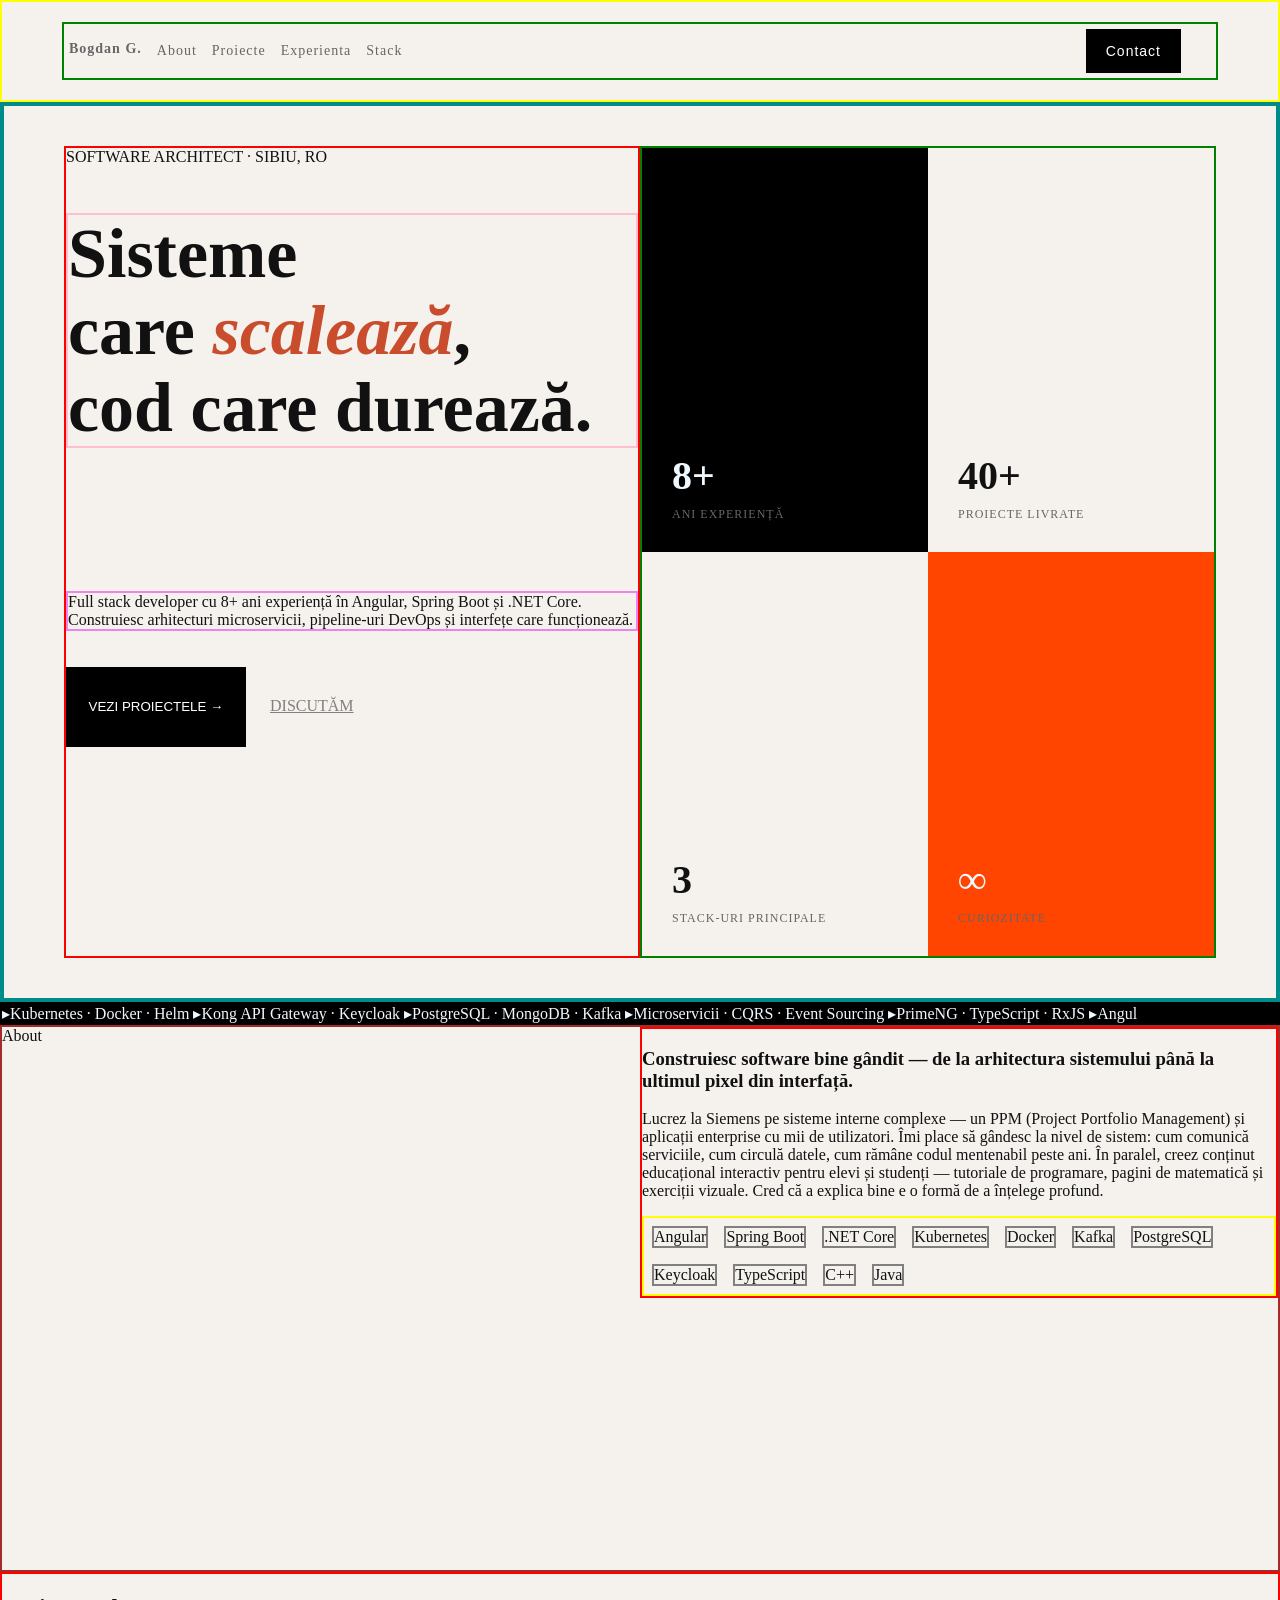
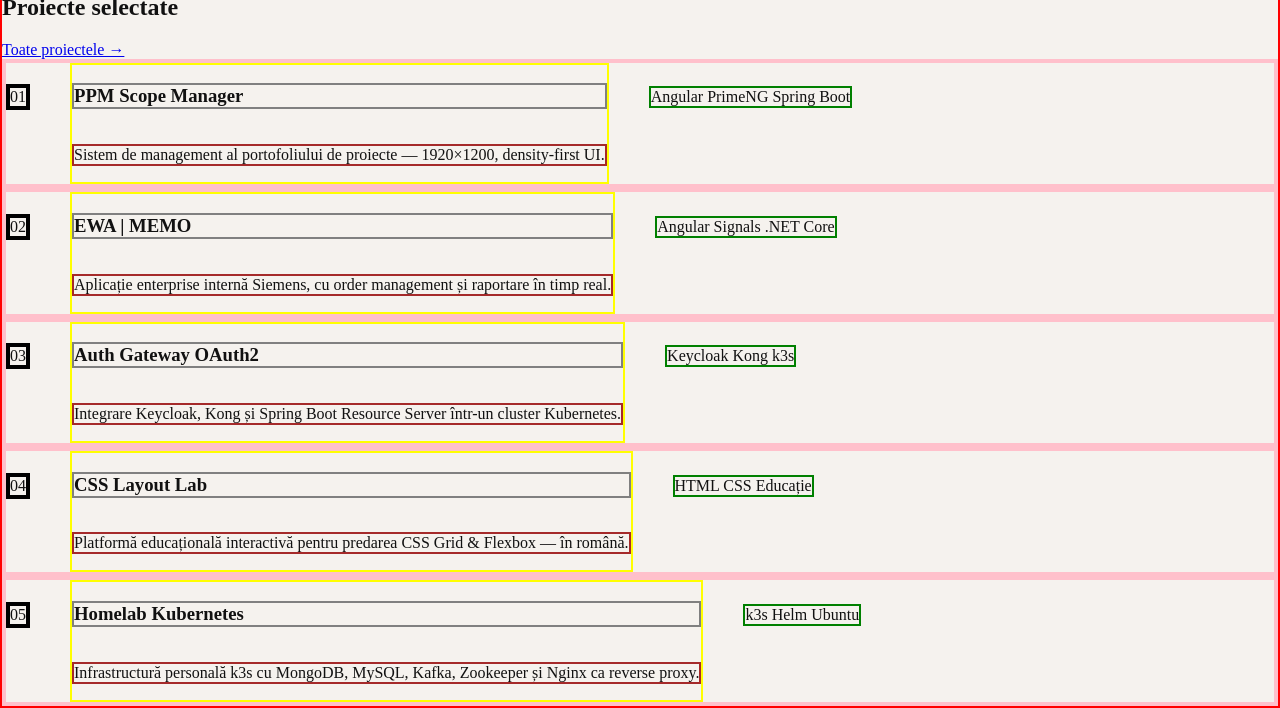
==== index.html @ a834d42c "prima versiune site" ====
<!DOCTYPE html>
<html lang="en">

<head>
    <meta charset="UTF-8">
    <meta name="viewport" content="width=device-width, initial-scale=1.0">
    <title>Document</title>
    <link rel="stylesheet" href="style.css">
</head>

<body >
    <div class="div-container">
    <header class="header-container">
        <h2 class="header-item">Bogdan G.</h2>
        <p class="header-item stergere">About</p>
        <p class="header-item stergere">Proiecte</p>
        <p class="header-item stergere">Experienta</p>
        <p class="header-item stack stergere">Stack</p>
        <button class="header-item contact-btn">Contact</button>
    </header>
   </div>
    


  <main class="container-software"><div class="left">
    <div class="subtitle">SOFTWARE ARCHITECT · SIBIU, RO</div>

    <h1 class="sisteme">
      Sisteme<br>
      care <span>scalează</span>,<br>
      cod care durează.
    </h1>

    <p class="description">
      Full stack developer cu 8+ ani experiență în Angular, Spring Boot și .NET Core.
      Construiesc arhitecturi microservicii, pipeline-uri DevOps și interfețe care funcționează.
    </p>
    <button class="btn">
  VEZI PROIECTELE →
</button>
<a href="#contact" class="link">
  DISCUTĂM
</a>
  </div>

  
  <div class="right">
    <div class="box black">
      8+ 
      <small>ANI EXPERIENȚĂ</small>
    </div>

    <div class="box light">
      40+
      <small>PROIECTE LIVRATE</small>
    </div>

    <div class="box light"> 3
        <small>STACK-URI PRINCIPALE</small>
    </div>
    <div class="box accent"> ∞
        <small>CURIOZITATE</small>
    </div>
  </div>

</main>
  <section class="section-container"> ▸Kubernetes · Docker · Helm
▸Kong API Gateway · Keycloak
▸PostgreSQL · MongoDB · Kafka
▸Microservicii · CQRS · Event Sourcing
▸PrimeNG · TypeScript · RxJS
▸Angul</section>
<section class="about-container"> <article class="about-item">About</article>
<article class="text"><h1>Construiesc software bine gândit — de la arhitectura sistemului până la ultimul pixel din interfață.</h1>
<p>Lucrez la Siemens pe sisteme interne complexe — un PPM (Project Portfolio Management) și aplicații enterprise cu mii de utilizatori. Îmi place să gândesc la nivel de sistem: cum comunică serviciile, cum circulă datele, cum rămâne codul mentenabil peste ani.

În paralel, creez conținut educațional interactiv pentru elevi și studenți — tutoriale de programare, pagini de matematică și exerciții vizuale. Cred că a explica bine e o formă de a înțelege profund.</p>
<div class="cutii">
    <p class="cutie">Angular</p>
    <p class="cutie">Spring Boot</p>
    <p class="cutie">.NET Core</p>
    <p class="cutie">Kubernetes</p>
    <p class="cutie">Docker</p>
    <p class="cutie">Kafka</p>
    <p class="cutie">PostgreSQL</p>
    <p class="cutie">Keycloak</p>
    <p  class="cutie">TypeScript</p>
    <p class="cutie">C++</p>
    <p class="cutie">Java</p>
</div></article>

</section>

<section class="projects-section">
    <div class="projects-header">
      <h2>Proiecte selectate</h2>
      <a href="#">Toate proiectele →</a>
    </div>


  <article class="project-item">
    <div class="project-number">01</div>
    <div class="project-content">
      <h3>PPM Scope Manager</h3>
      <p class="project-description">
        Sistem de management al portofoliului de proiecte — 1920×1200, density-first UI.
      </p>
     
    </div>
     <div class="project-tags">
        <span class="project-tag">Angular</span>
        <span class="project-tag">PrimeNG</span>
        <span class="project-tag">Spring Boot</span>
      </div>
  </article>

  <article class="project-item">
    <div class="project-number">02</div>
    <div class="project-content">
      <h3>EWA | MEMO</h3>
      <p class="project-description">
        Aplicație enterprise internă Siemens, cu order management și raportare în timp real.
      </p>
      
    </div>
    <div class="project-tags">
        <span class="project-tag">Angular</span>
        <span class="project-tag">Signals</span>
        <span class="project-tag">.NET Core</span>
      </div>
  </article>

  <article class="project-item">
    <div class="project-number">03</div>
    <div class="project-content">
      <h3>Auth Gateway OAuth2</h3>
      <p class="project-description">
        Integrare Keycloak, Kong și Spring Boot Resource Server într-un cluster Kubernetes.
      </p>
     
    </div> <div class="project-tags">
        <span class="project-tag">Keycloak</span>
        <span class="project-tag">Kong</span>
        <span class="project-tag">k3s</span>
      </div>
  </article>

  <article class="project-item">
    <div class="project-number">04</div>
    <div class="project-content">
      <h3>CSS Layout Lab</h3>
      <p class="project-description">
        Platformă educațională interactivă pentru predarea CSS Grid &amp; Flexbox — în română.
      </p>
      
    </div><div class="project-tags">
        <span class="project-tag">HTML</span>
        <span class="project-tag">CSS</span>
        <span class="project-tag">Educație</span>
      </div>
  </article>

  <article class="project-item">
    <div class="project-number">05</div>
    <div class="project-content">
      <h3>Homelab Kubernetes</h3>
      <p class="project-description">
        Infrastructură personală k3s cu MongoDB, MySQL, Kafka, Zookeeper și Nginx ca reverse proxy.
      </p>
     
    </div> <div class="project-tags">
        <span class="project-tag">k3s</span>
        <span class="project-tag">Helm</span>
        <span class="project-tag">Ubuntu</span>
      </div>
  </article>

</section>  
  
</body>
</html>



</html>
---- style.css ----
* {
    box-sizing: border-box;
}
body {
    margin: 0;
    font-family: Georgia, serif;
    background: #f5f2ee;
    color: #111;
}
.div-container {
    border: 2px solid yellow;
    padding: 20px 60px;
    
}

.header-container {
    border: 2px solid green;
    display: flex;
    flex-direction: row;
    padding: 5px 5px;
    gap: 15px;
}

.header-item {
    border: 2px solid red;
    border: none;
    color: #666;
    font-size: 14px;
    letter-spacing: 1px;
}


.contact-btn {
    
    margin-left: auto;
    background: black;
    color: white;
    padding: 10px 20px;
    border: none;
}
.sisteme {
    font-size: 70px;
    line-height: 1.1;
    font-weight: bold;
}

 @media (max-width: 768px) {
    .stergere {
        display: none;
    }
   

}

.container-software{
    border: solid 4px darkcyan;
    display: grid;
    grid-template-rows: 1fr 1fr;
    grid-template-columns: 1fr 1fr;
  grid-template-areas: "left right"
                         "left right"
                         "section section";
  height:100vh;
width: 100vw;  
padding: 40px 60px;
}
.left{ border: solid 2px red;
    grid-area: left;
    
    
}
.right{border: 2px solid green;
    grid-area: right;
    display: grid;
    grid-template-columns: 1fr 1fr;
    
    
   
   
}

.box {
  display: flex;
  flex-direction: column;
   justify-content: flex-end;
  align-items: flex-start;  
  padding: 30px;
  font-weight: bold;
    padding: 30px;
    font-size: 40px;
    font-family: Georgia, serif;
}
.box small {
    font-size: 12px;
    letter-spacing: 1px;
    color: #666;
    margin-top: 8px;
     font-weight: 400;
}
.black{background-color: black;
color: aliceblue;}
.accent{ background-color: orangered;
color: aliceblue;}
.sisteme span {
    color: #c94c2c;
    font-style: italic;
}
.description{border: 2px solid violet;
margin-top: 10%;}
.sisteme{border: 2px solid pink;
margin-bottom: 25%;}
.btn{ width: 180px;
height: 80px;
    background: black;
    color: white;
    padding: 12px 20px;
    border: none;
    margin-top: 20px;
}

.link {
    margin-left: 20px;
    color: #111;
}
.link{color:grey}
.contact-btn{margin-right: 30px;}
@media(max-width: 902px){
    .right{display: none;}
    .left{width: 100vw; }
    .container-software{margin-right: 2px; padding-right: 20px;}
}

.section-container{
    border: 2px solid black;
    grid-area: section;
background-color: black;
color: aliceblue;
}
.about-container{border: 2px solid brown; display: grid;
    grid-template-columns: 1fr 1fr;
    grid-template-rows: 1fr 1fr;
     grid-template-areas:"about text" ;}
.about-item{grid-area: about;}
.text{grid-area:text;
border:solid 2px red}
.cutii{border: 2px solid yellow; 
    display: flex;
flex-direction: row;
flex-wrap: wrap;}
.cutie{border: 2px grey solid;margin: 8px 8px;}
@media(max-width: 902px){
  .about-container{display: flex;
   flex-direction: column ;} 
}



.projects-section{
    border: 2px solid red;
}
.project-header{border: solid 2px green;}
.project-number{grid-area: number;
border: solid 4px black;}
.project-content{grid-area: content; border: solid 2px yellow;  display: flex; flex-direction: column;}
.project-description{grid-area: description; border: solid 2px brown;}
.project-tags{grid-area:tags; border: solid 2px green;}
.project-item{border: solid 4px pink; display:flex; flex-direction: row; align-items: first baseline; gap: 40px 40px;
    }
    h3{border: solid 2px grey;}


.project-item .project-number {
  animation: fadeUp 0.6s ease forwards;
  animation-delay: 0.1s;
}

.project-item h3 {
  animation: fadeUp 0.6s ease forwards;
  animation-delay: 0.3s;
}

.project-item .project-description {
  animation: fadeUp 0.6s ease forwards;
  animation-delay: 0.5s;
}

.project-item .project-tags {
  animation: fadeUp 0.6s ease forwards;
  animation-delay: 0.7s;
}
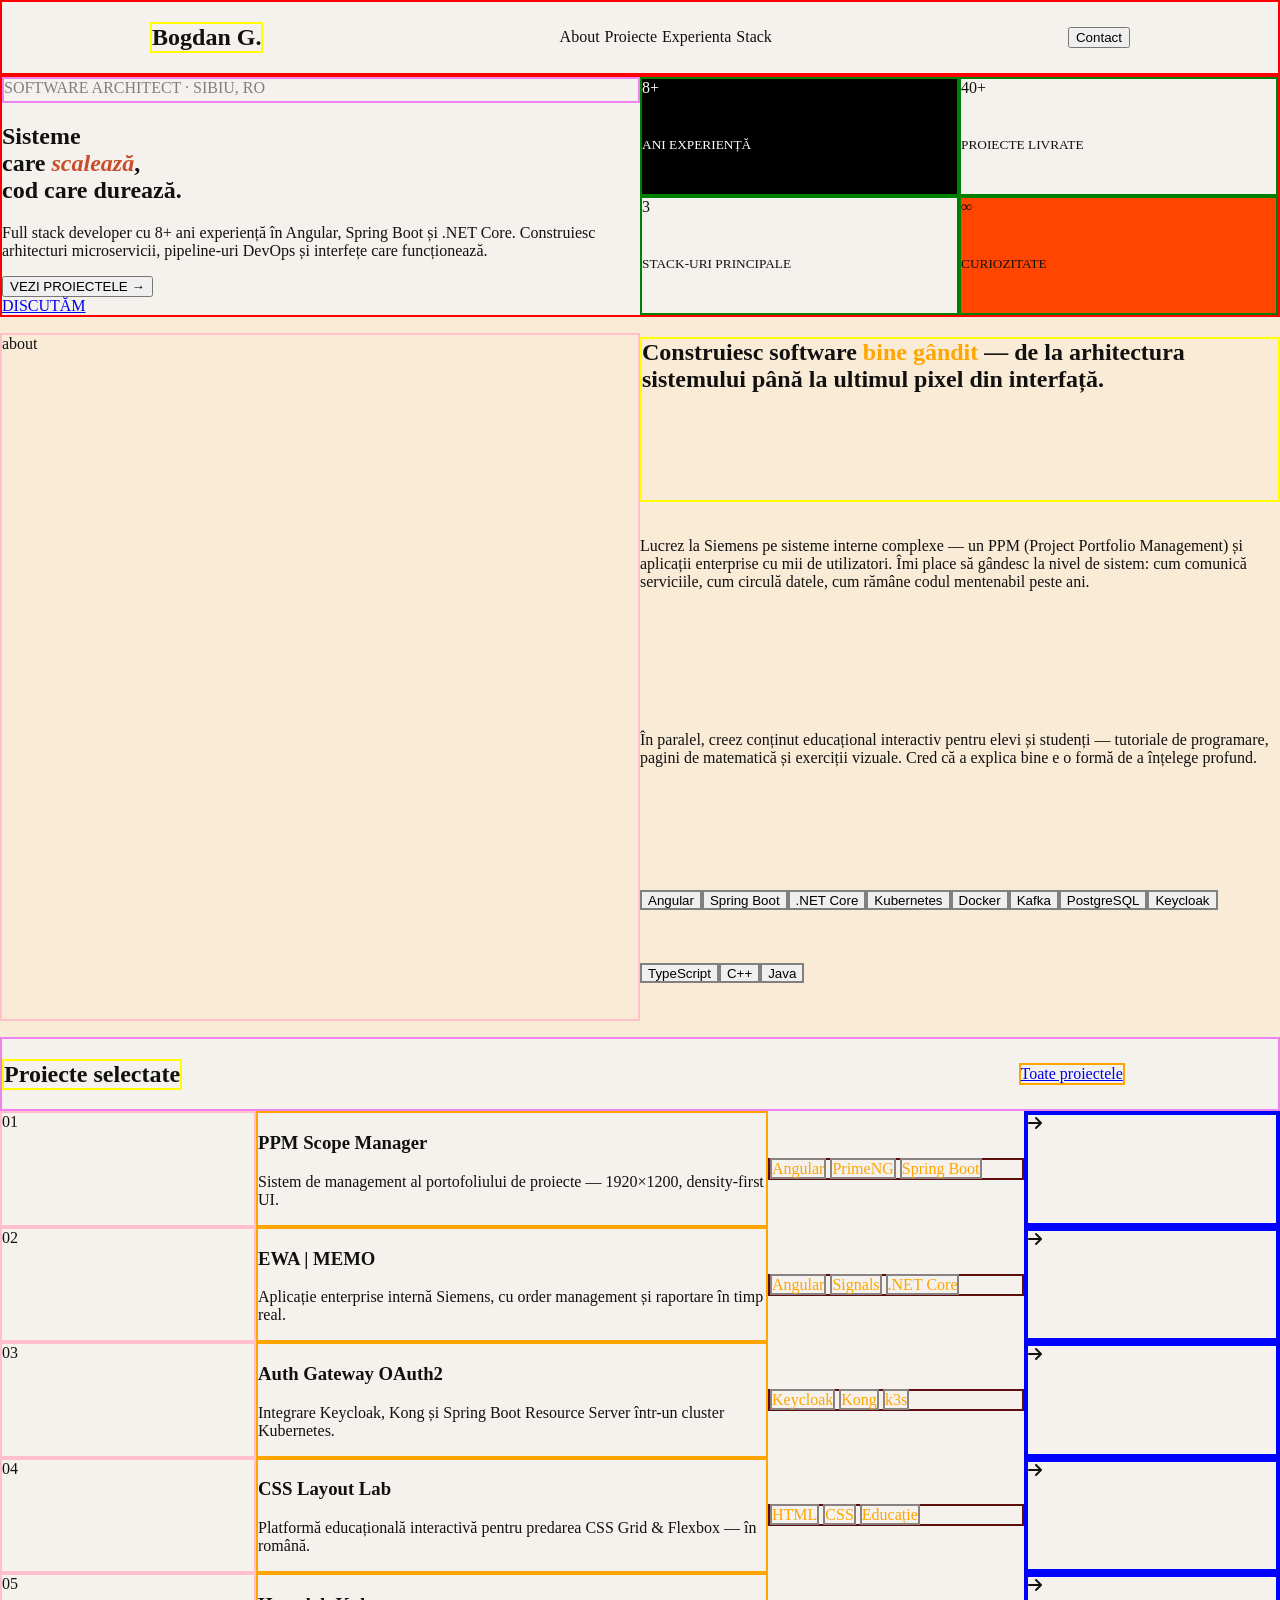
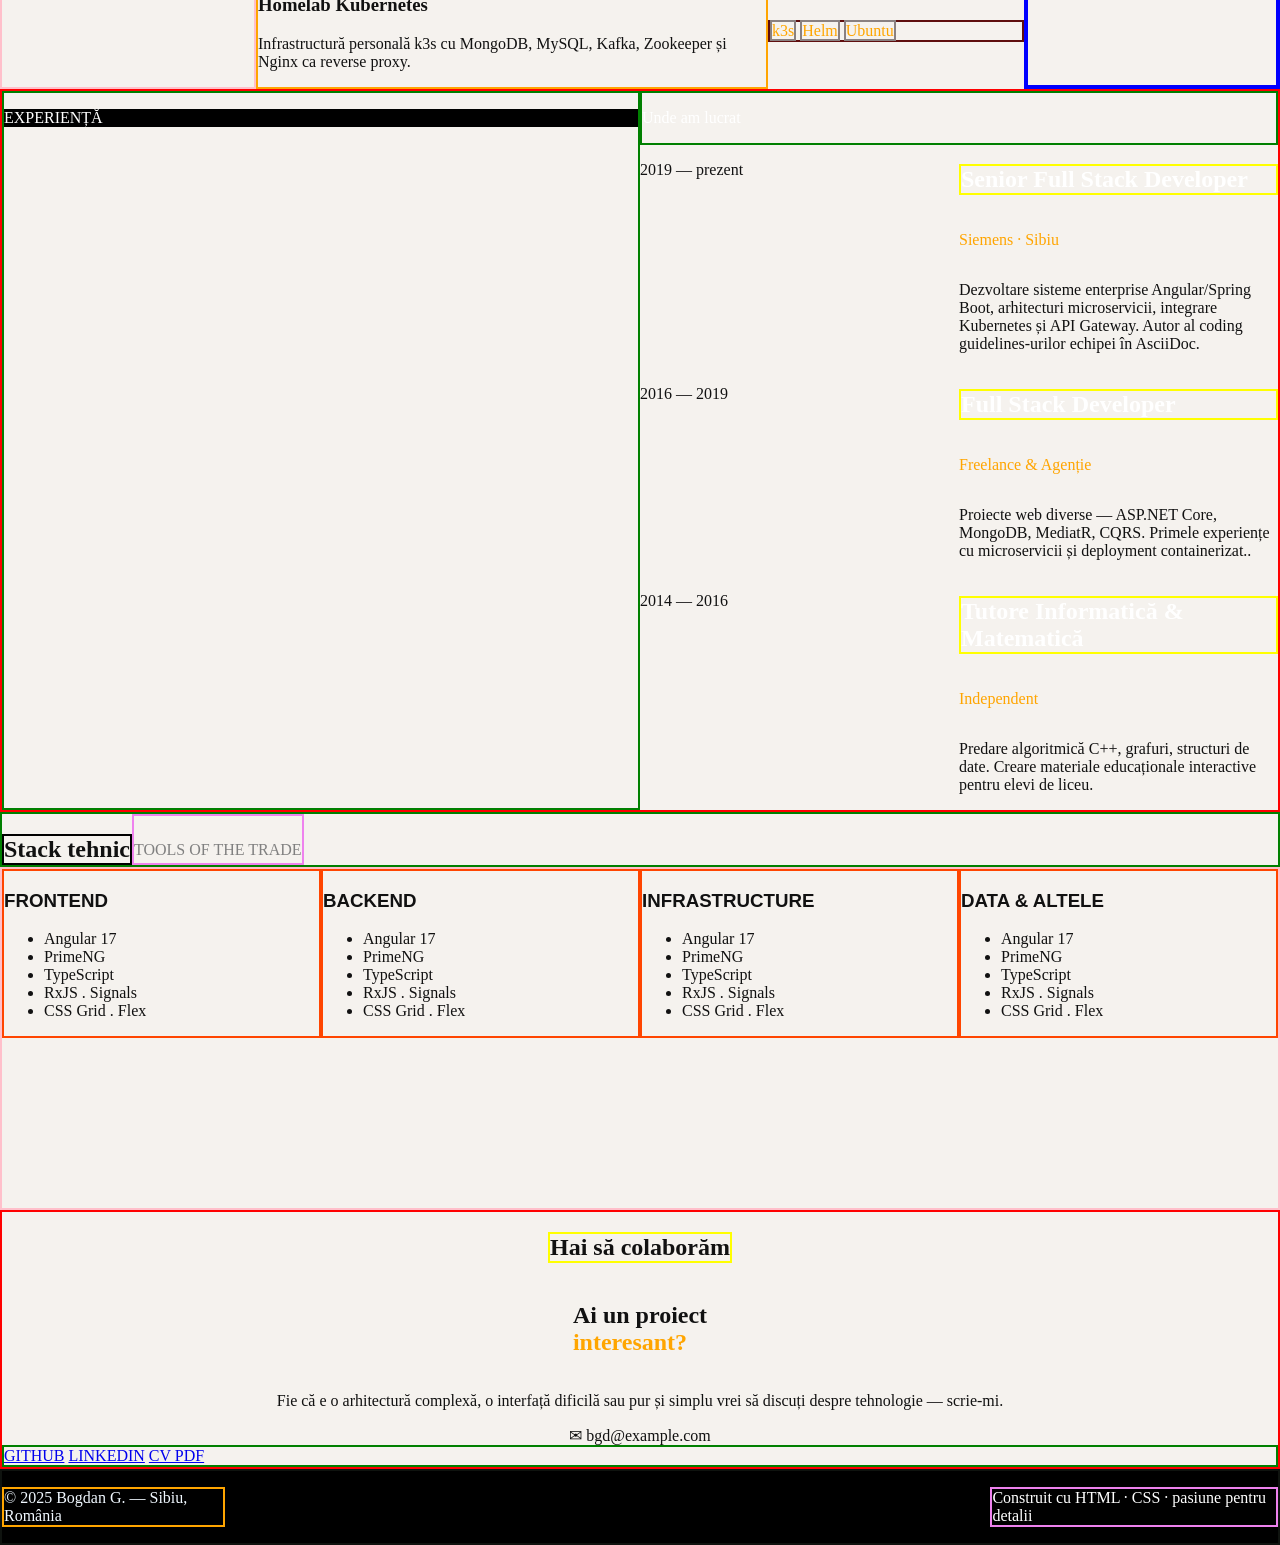
==== commit db920260: "no message" ====
--- a/index.html
+++ b/index.html
@@ -6,180 +6,297 @@
     <meta name="viewport" content="width=device-width, initial-scale=1.0">
     <title>Document</title>
     <link rel="stylesheet" href="style.css">
+    <link rel="stylesheet" href="https://cdnjs.cloudflare.com/ajax/libs/font-awesome/6.5.2/css/all.min.css">
 </head>
 
-<body >
-    <div class="div-container">
+<body>
     <header class="header-container">
         <h2 class="header-item">Bogdan G.</h2>
-        <p class="header-item stergere">About</p>
-        <p class="header-item stergere">Proiecte</p>
-        <p class="header-item stergere">Experienta</p>
-        <p class="header-item stack stergere">Stack</p>
-        <button class="header-item contact-btn">Contact</button>
+        <div class=" details-container">
+            <p>About</p>
+            <p>Proiecte</p>
+            <p>Experienta</p>
+            <p>Stack</p>
+        </div>
+        <button class=" btn">Contact</buttonn>
     </header>
-   </div>
-    
-
-
-  <main class="container-software"><div class="left">
-    <div class="subtitle">SOFTWARE ARCHITECT · SIBIU, RO</div>
-
-    <h1 class="sisteme">
-      Sisteme<br>
-      care <span>scalează</span>,<br>
-      cod care durează.
-    </h1>
-
-    <p class="description">
-      Full stack developer cu 8+ ani experiență în Angular, Spring Boot și .NET Core.
-      Construiesc arhitecturi microservicii, pipeline-uri DevOps și interfețe care funcționează.
-    </p>
-    <button class="btn">
-  VEZI PROIECTELE →
-</button>
-<a href="#contact" class="link">
-  DISCUTĂM
-</a>
-  </div>
-
-  
-  <div class="right">
-    <div class="box black">
-      8+ 
-      <small>ANI EXPERIENȚĂ</small>
-    </div>
-
-    <div class="box light">
-      40+
-      <small>PROIECTE LIVRATE</small>
-    </div>
-
-    <div class="box light"> 3
-        <small>STACK-URI PRINCIPALE</small>
-    </div>
-    <div class="box accent"> ∞
-        <small>CURIOZITATE</small>
-    </div>
-  </div>
-
-</main>
-  <section class="section-container"> ▸Kubernetes · Docker · Helm
-▸Kong API Gateway · Keycloak
-▸PostgreSQL · MongoDB · Kafka
-▸Microservicii · CQRS · Event Sourcing
-▸PrimeNG · TypeScript · RxJS
-▸Angul</section>
-<section class="about-container"> <article class="about-item">About</article>
-<article class="text"><h1>Construiesc software bine gândit — de la arhitectura sistemului până la ultimul pixel din interfață.</h1>
-<p>Lucrez la Siemens pe sisteme interne complexe — un PPM (Project Portfolio Management) și aplicații enterprise cu mii de utilizatori. Îmi place să gândesc la nivel de sistem: cum comunică serviciile, cum circulă datele, cum rămâne codul mentenabil peste ani.
-
-În paralel, creez conținut educațional interactiv pentru elevi și studenți — tutoriale de programare, pagini de matematică și exerciții vizuale. Cred că a explica bine e o formă de a înțelege profund.</p>
-<div class="cutii">
-    <p class="cutie">Angular</p>
-    <p class="cutie">Spring Boot</p>
-    <p class="cutie">.NET Core</p>
-    <p class="cutie">Kubernetes</p>
-    <p class="cutie">Docker</p>
-    <p class="cutie">Kafka</p>
-    <p class="cutie">PostgreSQL</p>
-    <p class="cutie">Keycloak</p>
-    <p  class="cutie">TypeScript</p>
-    <p class="cutie">C++</p>
-    <p class="cutie">Java</p>
-</div></article>
-
-</section>
-
-<section class="projects-section">
-    <div class="projects-header">
-      <h2>Proiecte selectate</h2>
-      <a href="#">Toate proiectele →</a>
-    </div>
-
-
-  <article class="project-item">
-    <div class="project-number">01</div>
-    <div class="project-content">
-      <h3>PPM Scope Manager</h3>
-      <p class="project-description">
-        Sistem de management al portofoliului de proiecte — 1920×1200, density-first UI.
-      </p>
-     
-    </div>
-     <div class="project-tags">
-        <span class="project-tag">Angular</span>
-        <span class="project-tag">PrimeNG</span>
-        <span class="project-tag">Spring Boot</span>
-      </div>
-  </article>
-
-  <article class="project-item">
-    <div class="project-number">02</div>
-    <div class="project-content">
-      <h3>EWA | MEMO</h3>
-      <p class="project-description">
-        Aplicație enterprise internă Siemens, cu order management și raportare în timp real.
-      </p>
-      
-    </div>
-    <div class="project-tags">
-        <span class="project-tag">Angular</span>
-        <span class="project-tag">Signals</span>
-        <span class="project-tag">.NET Core</span>
-      </div>
-  </article>
-
-  <article class="project-item">
-    <div class="project-number">03</div>
-    <div class="project-content">
-      <h3>Auth Gateway OAuth2</h3>
-      <p class="project-description">
-        Integrare Keycloak, Kong și Spring Boot Resource Server într-un cluster Kubernetes.
-      </p>
-     
-    </div> <div class="project-tags">
-        <span class="project-tag">Keycloak</span>
-        <span class="project-tag">Kong</span>
-        <span class="project-tag">k3s</span>
-      </div>
-  </article>
-
-  <article class="project-item">
-    <div class="project-number">04</div>
-    <div class="project-content">
-      <h3>CSS Layout Lab</h3>
-      <p class="project-description">
-        Platformă educațională interactivă pentru predarea CSS Grid &amp; Flexbox — în română.
-      </p>
-      
-    </div><div class="project-tags">
-        <span class="project-tag">HTML</span>
-        <span class="project-tag">CSS</span>
-        <span class="project-tag">Educație</span>
-      </div>
-  </article>
-
-  <article class="project-item">
-    <div class="project-number">05</div>
-    <div class="project-content">
-      <h3>Homelab Kubernetes</h3>
-      <p class="project-description">
-        Infrastructură personală k3s cu MongoDB, MySQL, Kafka, Zookeeper și Nginx ca reverse proxy.
-      </p>
-     
-    </div> <div class="project-tags">
-        <span class="project-tag">k3s</span>
-        <span class="project-tag">Helm</span>
-        <span class="project-tag">Ubuntu</span>
-      </div>
-  </article>
-
-</section>  
-  
-</body>
-</html>
-
+    <aside class="aside-software">
+
+        <div class="info">
+            <div class="subtitle">SOFTWARE ARCHITECT · SIBIU, RO</div>
+
+            <h1 class="sisteme">
+                Sisteme<br>
+                care <span>scalează</span>,<br>
+                cod care durează.
+            </h1>
+
+            <p class="description">
+                Full stack developer cu 8+ ani experiență în Angular, Spring Boot și .NET Core.
+                Construiesc arhitecturi microservicii, pipeline-uri DevOps și interfețe care funcționează.
+            </p>
+            <button class="btn">
+                VEZI PROIECTELE →
+            </button>
+            <a href="#contact" class="link">
+                DISCUTĂM
+            </a>
+        </div>
+        <div class="box experienta">
+            8+
+            <small>ANI EXPERIENȚĂ</small>
+        </div>
+
+        <div class="box light">
+            40+
+            <small>PROIECTE LIVRATE</small>
+        </div>
+
+        <div class="box stack"> 3
+            <small>STACK-URI PRINCIPALE</small>
+        </div>
+        <div class="box accent"> ∞
+            <small>CURIOZITATE</small>
+        </div>
+
+    </aside>
+
+    <main>
+        <section class="profile-container">
+
+            <div class="main-container">
+                <p class="about-container">about</p>
+                <h2 class="construiesc-container">Construiesc software <span> bine gândit </span>— de la arhitectura
+                    sistemului până la
+                    ultimul pixel din interfață.</h2>
+                <p class="lucrez-container">Lucrez la Siemens pe sisteme interne complexe — un PPM (Project Portfolio
+                    Management) și aplicații enterprise cu mii de utilizatori. Îmi place să gândesc la nivel de sistem:
+                    cum
+                    comunică serviciile, cum circulă datele, cum rămâne codul mentenabil peste ani.</p>
+                <p class="paralel-container">În paralel, creez conținut educațional interactiv pentru elevi și studenți
+                    —
+                    tutoriale de programare, pagini de matematică și exerciții vizuale. Cred că a explica bine e o formă
+                    de a
+                    înțelege profund.</p>
+                <div class="cutii">
+                    <button class="cutie">Angular</button>
+                    <button class="cutie">Spring Boot</button>
+                    <button class="cutie">.NET Core</button>
+                    <button class="cutie">Kubernetes</button>
+                    <button class="cutie">Docker</button>
+                    <button class="cutie">Kafka</button>
+                    <button class="cutie">PostgreSQL</button>
+                    <button class="cutie">Keycloak</button>
+                    <button class="cutie">TypeScript</button>
+                    <button class="cutie">C++</button>
+                    <button class="cutie">Java</button>
+                </div>
+            </div>
+        </section>
+
+        <section class="projects-container">
+            <header class="projects-header">
+                <h2 class="header-item">Proiecte selectate</h2>
+                <a href="#" id="nav-proiecte">Toate proiectele</a>
+            </header>
+            <section class="projects-section">
+                <article class="project-item">
+                    <div class="project-number">01</div>
+                    <div class="project-content">
+                        <h3>PPM Scope Manager</h3>
+                        <p class="project-description">
+                            Sistem de management al portofoliului de proiecte — 1920×1200, density-first UI.
+                        </p>
+
+                    </div>
+                    <div class="project-tags">
+                        <span class="project-tag">Angular</span>
+                        <span class="project-tag">PrimeNG</span>
+                        <span class="project-tag">Spring Boot</span>
+                    </div>
+                    <div class="sageata">
+                        <i class="fa-solid fa-arrow-right"></i>
+                    </div>
+                </article>
+                <article class="project-item">
+                    <div class="project-number">02</div>
+                    <div class="project-content">
+                        <h3>EWA | MEMO</h3>
+                        <p class="project-description">
+                            Aplicație enterprise internă Siemens, cu order management și raportare în timp real.
+                        </p>
+
+                    </div>
+                    <div class="project-tags">
+                        <span class="project-tag">Angular</span>
+                        <span class="project-tag">Signals</span>
+                        <span class="project-tag">.NET Core</span>
+                    </div>
+                    <div class="sageata"> <i class="fa-solid fa-arrow-right"></i> </div>
+                </article>
+                <article class="project-item">
+                    <div class="project-number">03</div>
+                    <div class="project-content">
+                        <h3>Auth Gateway OAuth2</h3>
+                        <p class="project-description">
+                            Integrare Keycloak, Kong și Spring Boot Resource Server într-un cluster Kubernetes.
+                        </p>
+
+                    </div>
+                    <div class="project-tags">
+                        <span class="project-tag">Keycloak</span>
+                        <span class="project-tag">Kong</span>
+                        <span class="project-tag">k3s</span>
+                    </div>
+                    <div class="sageata"> <i class="fa-solid fa-arrow-right"></i></div>
+                </article>
+                <article class="project-item">
+                    <div class="project-number">04</div>
+                    <div class="project-content">
+                        <h3>CSS Layout Lab</h3>
+                        <p class="project-description">
+                            Platformă educațională interactivă pentru predarea CSS Grid &amp; Flexbox — în română.
+                        </p>
+
+                    </div>
+                    <div class="project-tags">
+                        <span class="project-tag">HTML</span>
+                        <span class="project-tag">CSS</span>
+                        <span class="project-tag">Educație</span>
+                    </div>
+                    <div class="sageata"><i class="fa-solid fa-arrow-right"></i></div>
+                </article>
+                <article class="project-item">
+                    <div class="project-number">05</div>
+                    <div class="project-content">
+                        <h3>Homelab Kubernetes</h3>
+                        <p class="project-description">
+                            Infrastructură personală k3s cu MongoDB, MySQL, Kafka, Zookeeper și Nginx ca reverse proxy.
+                        </p>
+
+                    </div>
+                    <div class="project-tags">
+                        <span class="project-tag">k3s</span>
+                        <span class="project-tag">Helm</span>
+                        <span class="project-tag">Ubuntu</span>
+                    </div>
+                    <div class="sageata"> <i class="fa-solid fa-arrow-right"></i></div>
+                </article>
+            </section>
+        </section>
+
+        <section class="experience-container">
+            <section class="experience-item-container1">
+                <p class="experienta">Experiență</p>
+            </section>
+            <section class="experience-item-container2">
+                <p class="titlu">Unde am lucrat</p>
+            </section>
+            <section class="experience-item-container3">
+                <article class="article-container">
+                    <p class="data">2019 — prezent</p>
+                    <h2 class="functie">Senior Full Stack Developer</h2>
+                    <p class="locatia"> Siemens · Sibiu</p>
+                    <p class="text">
+
+                        Dezvoltare sisteme enterprise Angular/Spring Boot, arhitecturi microservicii, integrare
+                        Kubernetes
+                        și
+                        API Gateway. Autor al coding guidelines-urilor echipei în AsciiDoc.</p>
+                </article>
+                <article class="article-container">
+                    <p class="data">2016 — 2019</p>
+                    <h2 class="functie">Full Stack Developer</h2>
+                    <p class="locatia"> Freelance & Agenție</p>
+                    <p class="text">Proiecte web diverse — ASP.NET Core, MongoDB, MediatR, CQRS. Primele experiențe cu
+                        microservicii și deployment containerizat..</p>
+                </article>
+                <article class="article-container">
+                    <p class="data">2014 — 2016</p>
+                    <h2 class="functie">Tutore Informatică & Matematică</h2>
+                    <p class="locatia"> Independent</p>
+                    <p class="text">Predare algoritmică C++, grafuri, structuri de date. Creare materiale educaționale
+                        interactive pentru elevi de liceu.</p>
+                </article>
+            </section>
+            </div>
+
+            </div>
+        </section>
+        <section>
+            <header class="stack-header-container">
+                <h1>Stack tehnic</h1> <span class="subtitle">Tools of the trade</span>
+            </header>
+            <article class="grid-container">
+                <div class="card" id="frontend">
+                    <h3>Frontend</h3>
+                    <ul>
+                        <li>Angular 17</li>
+                        <li>PrimeNG</li>
+                        <li>TypeScript</li>
+                        <li>RxJS . Signals</li>
+                        <li>CSS Grid . Flex</li>
+                    </ul>
+                </div>
+                <div class="card" id="backend">
+                    <h3>Backend</h3>
+                    <ul>
+                        <li>Angular 17</li>
+                        <li>PrimeNG</li>
+                        <li>TypeScript</li>
+                        <li>RxJS . Signals</li>
+                        <li>CSS Grid . Flex</li>
+                    </ul>
+                </div>
+                <div class="card" id="infrastructure">
+                    <h3>Infrastructure</h3>
+                    <ul>
+                        <li>Angular 17</li>
+                        <li>PrimeNG</li>
+                        <li>TypeScript</li>
+                        <li>RxJS . Signals</li>
+                        <li>CSS Grid . Flex</li>
+                    </ul>
+                </div>
+                <div class="card" id="data">
+                    <h3>Data & Altele</h3>
+                    <ul>
+                        <li>Angular 17</li>
+                        <li>PrimeNG</li>
+                        <li>TypeScript</li>
+                        <li>RxJS . Signals</li>
+                        <li>CSS Grid . Flex</li>
+                    </ul>
+                </div>
+            </article>
+        </section>
+    </main>
+
+
+
+    <aside class="colaboration-container">
+
+        <div class="main-containerCC">
+            <h2>Hai să colaborăm</h2>
+            <h1>Ai un proiect <br> <span>interesant?</span>
+            </h1>
+            <p>Fie că e o arhitectură complexă, o interfață dificilă sau pur și simplu vrei să discuți despre tehnologie
+                —
+                scrie-mi.</p>
+            <div>✉ bgd@example.com</div>
+            <div class="box" id="elements-container"> <a href="cutie">GITHUB</a>
+                <a href="cutie">LINKEDIN</a>
+                <a href="cutie">CV PDF</a>
+            </div>
+
+        </div>
+
+
+    </aside>
+    <footer class="footer-container">
+        <p class="copyright">© 2025 Bogdan G. — Sibiu, România</p>
+        <p class="html">Construit cu HTML · CSS · pasiune pentru detalii</p>
+    </footer>
 
 
 </html>
--- a/style.css
+++ b/style.css
@@ -1,190 +1,443 @@
 * {
     box-sizing: border-box;
 }
+
 body {
     margin: 0;
     font-family: Georgia, serif;
     background: #f5f2ee;
     color: #111;
 }
-.div-container {
-    border: 2px solid yellow;
-    padding: 20px 60px;
-    
-}
+
+button {
+    display: block;
+}
+
+.details-container {
+    display: none;
+}
+
 
 .header-container {
-    border: 2px solid green;
-    display: flex;
-    flex-direction: row;
-    padding: 5px 5px;
-    gap: 15px;
-}
-
-.header-item {
     border: 2px solid red;
-    border: none;
-    color: #666;
-    font-size: 14px;
-    letter-spacing: 1px;
-}
-
-
-.contact-btn {
-    
-    margin-left: auto;
-    background: black;
-    color: white;
-    padding: 10px 20px;
-    border: none;
-}
-.sisteme {
-    font-size: 70px;
-    line-height: 1.1;
-    font-weight: bold;
-}
-
- @media (max-width: 768px) {
-    .stergere {
-        display: none;
-    }
-   
-
-}
-
-.container-software{
-    border: solid 4px darkcyan;
-    display: grid;
-    grid-template-rows: 1fr 1fr;
+    display: flex;
+    flex-direction: row;
+    align-items: center;
+    justify-content: space-around;
+
+}
+
+.aside-software {
+    border: 2px solid red;
+    display: grid;
     grid-template-columns: 1fr 1fr;
-  grid-template-areas: "left right"
-                         "left right"
-                         "section section";
-  height:100vh;
-width: 100vw;  
-padding: 40px 60px;
-}
-.left{ border: solid 2px red;
-    grid-area: left;
-    
-    
-}
-.right{border: 2px solid green;
-    grid-area: right;
-    display: grid;
-    grid-template-columns: 1fr 1fr;
-    
-    
-   
-   
+    grid-template-areas:
+        "info info "
+        "info info"
+        "experienta light"
+        "stack accent";
+}
+
+.info {
+    grid-area: info;
+}
+
+.experienta {
+    grid-area: experienta;
+}
+
+.light {
+    grid-area: light;
+}
+
+.stack {
+    grid-area: stack;
+}
+
+.accent {
+    grid-area: accent;
 }
 
 .box {
-  display: flex;
-  flex-direction: column;
-   justify-content: flex-end;
-  align-items: flex-start;  
-  padding: 30px;
-  font-weight: bold;
-    padding: 30px;
-    font-size: 40px;
-    font-family: Georgia, serif;
-}
-.box small {
-    font-size: 12px;
-    letter-spacing: 1px;
-    color: #666;
-    margin-top: 8px;
-     font-weight: 400;
-}
-.black{background-color: black;
-color: aliceblue;}
-.accent{ background-color: orangered;
-color: aliceblue;}
+    border: 2px solid green;
+}
+
+
+
+
+
+.accent {
+    background-color: orangered;
+}
+
 .sisteme span {
     color: #c94c2c;
     font-style: italic;
 }
-.description{border: 2px solid violet;
-margin-top: 10%;}
-.sisteme{border: 2px solid pink;
-margin-bottom: 25%;}
-.btn{ width: 180px;
-height: 80px;
-    background: black;
+
+.subtitle {
+    color: gray;
+}
+
+.profile-container {
+    background-color: antiquewhite;
+}
+
+.main-container {
+    display: grid;
+    grid-template-columns: 1fr;
+    grid-template-areas: "about "
+        "construiesc"
+        " lucrez"
+        " paralel"
+        "cutii"
+    ;
+}
+
+.about-container {
+    border: 2px solid pink;
+    grid-area: about;
+}
+
+.construiesc-container {
+    grid-area: construiesc;
+}
+
+.lucrez-container {
+    grid-area: lucrez;
+}
+
+.paralel-container {
+    grid-area: paralel;
+}
+
+.cutii {
+    grid-area: cutii;
+    display: flex;
+    flex-direction: row;
+    flex-wrap: wrap;
+}
+
+
+
+button:hover {
+    background-color: rgb(23, 28, 16);
     color: white;
-    padding: 12px 20px;
-    border: none;
-    margin-top: 20px;
-}
-
-.link {
-    margin-left: 20px;
-    color: #111;
-}
-.link{color:grey}
-.contact-btn{margin-right: 30px;}
-@media(max-width: 902px){
-    .right{display: none;}
-    .left{width: 100vw; }
-    .container-software{margin-right: 2px; padding-right: 20px;}
-}
-
-.section-container{
-    border: 2px solid black;
-    grid-area: section;
-background-color: black;
-color: aliceblue;
-}
-.about-container{border: 2px solid brown; display: grid;
+}
+
+.cutie {
+    border: 2px solid gray;
+    height: 20px;
+    /* flex: 1 1 calc(25% - 10px);
+    text-align: center; */
+}
+
+span {
+    color: orange;
+}
+.projects-header {
+    border: 2px solid green;
+    display: flex;
+    flex-direction: row;
+    justify-content: space-between;
+    align-items: center;
+}
+
+#nav-proiecte {
+    border: 2px solid orange;
+    margin-left: auto;
+    text-align: center;
+    margin-left: 0%;
+    padding-left: 0%;
+    margin-right: 12%;
+}
+
+h2 {
+    border: 2px solid yellow;
+}
+
+
+.project-tags {
+    display: none;
+}
+
+.project-item {
+    display: grid;
+    grid-template-columns: 1fr 5fr;
+    grid-template-rows: 1fr 1fr 1fr 1fr 1fr;
+    grid-template-areas: "number text"
+        "number text"
+        "number text"
+        "number text"
+        "number text";
+
+
+}
+
+.project-number {
+    grid-area: number;
+    border: 2px solid pink;
+    margin-bottom: 0%;
+}
+
+.projects-header {
+    grid-area: titlu;
+    border: 2px solid violet;
+}
+
+.project-content {
+    grid-area: text;
+    border: 2px solid orange;
+}
+
+
+.experience-container {
+    border: 2px solid red;
+    /* background-color: black; */
+    display: grid;
+    grid-template-columns: 1fr ;
+    grid-template-areas: "container1"
+        " container2"
+        " container3"
+    ;
+}
+
+.experience-item-container1 {
+    border: 2px solid green;
+    grid-area: container1;
+}
+
+.experience-item-container2 {
+    border: 2px solid green;
+    grid-area: container2;
+}
+
+.expericen-item-container3 {
+    border: 2px solid green;
+    grid-area: container3;
+
+}
+
+.article-container {
+    display: grid;
+    grid-template-columns: 1fr 1fr;
+    grid-template-areas: "data functie"
+        "data locatia"
+        "data text";
+}
+
+.data {
+    grid-area: data;
+}
+
+.functie {
+    grid-area: functie;
+    color: white;
+}
+
+.locatia {
+    grid-area: locatia;
+    color: orange;
+}
+
+.text {
+    grid-area: text;
+}
+.titlu{color: white;}
+.experienta{color: grey;text-transform: uppercase;}
+
+.body-container {
+    border: 2px solid red;
+    font-family: Georgia, serif;
+    background-color: #f7f6f4;
+
+
+}
+
+.stack-header-container {
+    border: 2px solid green;
+    display: flex;
+    flex-direction: row;
+    grid-area: stack;
+}
+
+.grid-container {
+    border: 2px solid pink;
+
+    display: grid;
     grid-template-columns: 1fr 1fr;
     grid-template-rows: 1fr 1fr;
-     grid-template-areas:"about text" ;}
-.about-item{grid-area: about;}
-.text{grid-area:text;
-border:solid 2px red}
-.cutii{border: 2px solid yellow; 
-    display: flex;
-flex-direction: row;
-flex-wrap: wrap;}
-.cutie{border: 2px grey solid;margin: 8px 8px;}
-@media(max-width: 902px){
-  .about-container{display: flex;
-   flex-direction: column ;} 
-}
-
-
-
-.projects-section{
+    grid-template-areas:
+        "frontend backend"
+        "infrastructure data"
+    ;
+}
+
+.subtitle {
+    text-transform: uppercase;
+    color: grey;
+    border: solid 2px violet;
+    display: flex;
+    align-items: flex-end;
+    padding-bottom: 4px;
+}
+
+.stack-header-container h1 {
+    border: solid 2px black;
+    margin-bottom: 0%;
+    display: flex;
+    align-items: flex-end;
+    height: auto;
+    padding-bottom: 0%;
+}
+
+.card {
+    border: 2px solid orangered;
+
+
+}
+
+.card h3 {
+    font-family: Arial, Helvetica, sans-serif;
+    text-transform: uppercase;
+}
+
+#frontend {
+    grid-area: frontend;
+}
+
+#backend {
+    grid-area: backend;
+}
+
+#infrastructure {
+    grid-area: infrastructure;
+}
+
+#data {
+    grid-area: data;
+}
+
+button {
+    display: block;
+}
+
+
+
+.main-containerCC {
     border: 2px solid red;
-}
-.project-header{border: solid 2px green;}
-.project-number{grid-area: number;
-border: solid 4px black;}
-.project-content{grid-area: content; border: solid 2px yellow;  display: flex; flex-direction: column;}
-.project-description{grid-area: description; border: solid 2px brown;}
-.project-tags{grid-area:tags; border: solid 2px green;}
-.project-item{border: solid 4px pink; display:flex; flex-direction: row; align-items: first baseline; gap: 40px 40px;
-    }
-    h3{border: solid 2px grey;}
-
-
-.project-item .project-number {
-  animation: fadeUp 0.6s ease forwards;
-  animation-delay: 0.1s;
-}
-
-.project-item h3 {
-  animation: fadeUp 0.6s ease forwards;
-  animation-delay: 0.3s;
-}
-
-.project-item .project-description {
-  animation: fadeUp 0.6s ease forwards;
-  animation-delay: 0.5s;
-}
-
-.project-item .project-tags {
-  animation: fadeUp 0.6s ease forwards;
-  animation-delay: 0.7s;
+    display: flex;
+    flex-direction: column;
+    justify-content: center;
+    align-items: center;
+}
+
+.box {
+    display: flex;
+    flex-direction: row;
+   
+}
+#elements-container{width: 100%; display: block;}
+
+.footer-container {
+    border: 2px solid rgb(15, 19, 15);
+    display: flex;
+    flex-direction: row;
+    margin-left: auto;
+    margin-right: auto;
+    background-color: black;
+}
+
+.copyright {
+    border: 2px solid orange;
+    margin-right: 60%;
+    color: aliceblue;
+}
+
+.html {
+    border: 2px solid violet;
+    color: white;
+}
+@media(min-width:720px) {
+    .details-container {
+        display: flex;
+        flex-direction: row;
+        gap: 5px;
+    }
+
+    .box {
+        display: grid;
+    }
+
+    .experienta {
+        background-color: black;
+        color: white;
+    }
+
+    .aside-software {
+        border: 2px solid red;
+        display: grid;
+        grid-template-columns: 1fr 1fr 1fr 1fr;
+        grid-template-areas:
+            "info info experienta light"
+            "info info stack accent";
+    }
+
+    .main-container {
+        display: grid;
+        grid-template-columns: 1fr 1fr;
+        grid-template-areas: "about construiesc"
+            "about lucrez"
+            "about paralel"
+            "about cutii"
+
+        ;
+        height: 80vh;
+    }
+      .sageata {
+        border: solid 4px blue;
+        display: block;
+        grid-area: sageata;
+    }
+  .sageata:hover{
+        border: 2px solid red;
+        background-color: aqua;
+        color: bisque;
+    }
+
+    .project-tags {
+        display: block;
+        grid-area: tags;
+        border: 2px solid rgb(95, 14, 14);
+        align-self: center;
+    }
+    .project-tag{border: 2px solid rgb(138, 129, 129);}
+
+    .project-item {
+        display: grid;
+        grid-template-columns: 1fr 2fr 1fr 1fr;
+        grid-template-rows: 1fr 1fr 1fr 1fr 1fr;
+        grid-template-areas: "number text tags sageata"
+            "number text tags sageata"
+            "number text tags sageata"
+            "number text tags sageata"
+            "number text tags sageata";
+
+
+    }
+  .experience-container {
+
+        display: grid;
+        grid-template-columns: 1fr 1fr;
+        grid-template-areas: "container1 container2"
+            "container1 container3"
+            "container1 container3"
+        ;
+    }
+    .grid-container {
+        display: grid;
+        grid-template-columns: repeat(4, 1fr);
+        grid-template-areas: "frontend backend infrastructure data";
+    }
+
 }
